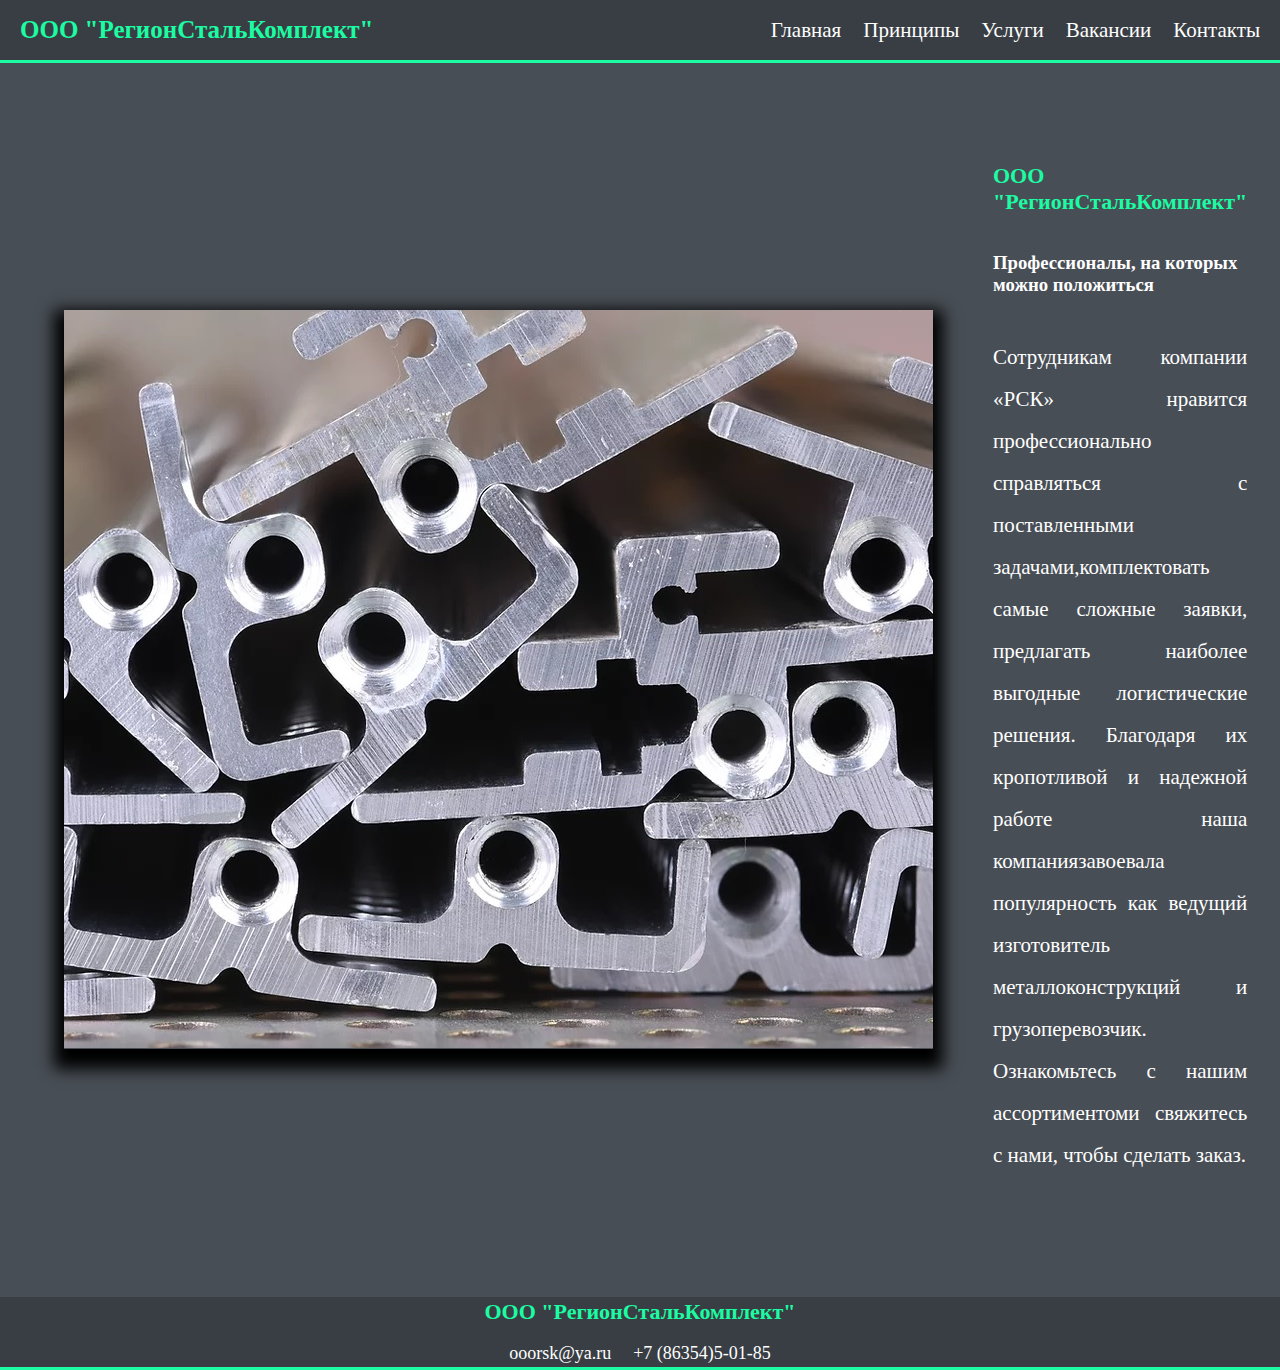
==== index.html @ 427a3941 "feat: general page" ====
<!DOCTYPE html>
<html lang="ru">

<head>
    <meta charset="UTF-8">
    <meta name="viewport" content="width=device-width, initial-scale=1.0">
    <title>ООО "РСК"</title>
    <link rel="stylesheet" href="src/css/generalStyle.css">
</head>

<body>
    <header>
        <h1>ООО "РегионСтальКомплект"</h1>
        <nav>
            <a href="index.html">Главная</a>
            <a href="pages/principles.html">Принципы</a>
            <a href="pages/services.html">Услуги</a>
            <a href="pages/vacancy.html">Вакансии</a>
            <a href="pages/contacts.html">Контакты</a>
        </nav>
    </header>
    <main>
        <section class="main_container">
            <img class="general__picture" src="src/assets/general/metal.jpg">
            <div class="div">
                <h2>ООО "РегионСтальКомплект"</h2>
                <h3 class="h3">Профессионалы, на которых можно положиться</h3>
                <p class="p">
                    Сотрудникам компании «РСК» нравится
                    профессионально справляться с поставленными
                    задачами,комплектовать самые сложные заявки,
                    предлагать наиболее выгодные логистические
                    решения. Благодаря их кропотливой и надежной
                    работе наша компаниязавоевала популярность
                    как ведущий изготовитель металлоконструкций
                    и грузоперевозчик. Ознакомьтесь с нашим
                    ассортиментоми свяжитесь с нами, чтобы
                    сделать заказ.
                </p>
            </div>
        </section>
    </main>
    <footer>
        <h2 class="header">ООО "РегионСтальКомплект"</h2>
        <nav>
            <a href="mailto:">ooorsk@ya.ru</a>
            <a href="tel:1234">+7 (86354)5-01-85</a>
        </nav>
    </footer>
</body>

</html>
---- src/css/generalStyle.css ----
header {
    display: flex;
    justify-content: space-between;
    background-color: #393e44;
    padding: 20px;
    height: 20px;
    border-bottom: 3px solid #1bfca3;
    align-items: center;
}

h1 {
    color: #1bfca3;
    font-size: 25px;
}

nav {
    display: flex;
    gap: 22px;
}

a {
    color: white;
    font-size: 21px;
    font-weight: 100;
    text-decoration-line: none;
}

a:hover {
    color: #1bfca3;
    font-size: 21px;
    text-decoration-line: underline;
}

body {
    margin: 0;
    overflow-y: hidden;
}

main {}

.h3 {
    color: white;
}

.p {
    color: white;
    font-weight: 10;
    font-size: 21px;
    text-align: justify;
    line-height: 2em;
}


.main_container {
    display: flex;
    justify-content: space-between;
    align-items: center;
    gap: 60px;
    background-color: #484e55;
    padding-top: 100px;
    padding-bottom: 100px;
    padding-left: 5%;
    padding-right: 5%;
}

.general__picture {
    width: 80vw;
    box-shadow: 0px 10px 15px 10px #000;
}

.header {
    color: #1bfca3;
    font-size: 22px;
}

.div {
    justify-content: space-between;
    display: flex;
    flex-direction: column;
    height: max-content;
    align-items: center;
}

.images {}

footer {
    display: flex;
    flex-direction: column;
    justify-content: center;
    background-color: #393e44;
    padding: 20px;
    height: 30px;
    border-bottom: 3px solid #1bfca3;
    align-items: center;
    font-size: 20px;
}

footer a {
    font-size: 18px;
}

footer a:hover {
    color: #1bfca3;
    font-size: 18px;
    text-decoration-line: underline;
}

h2 {
    color: #1bfca3;
    font-size: 22px;
    margin-top: 0;
}
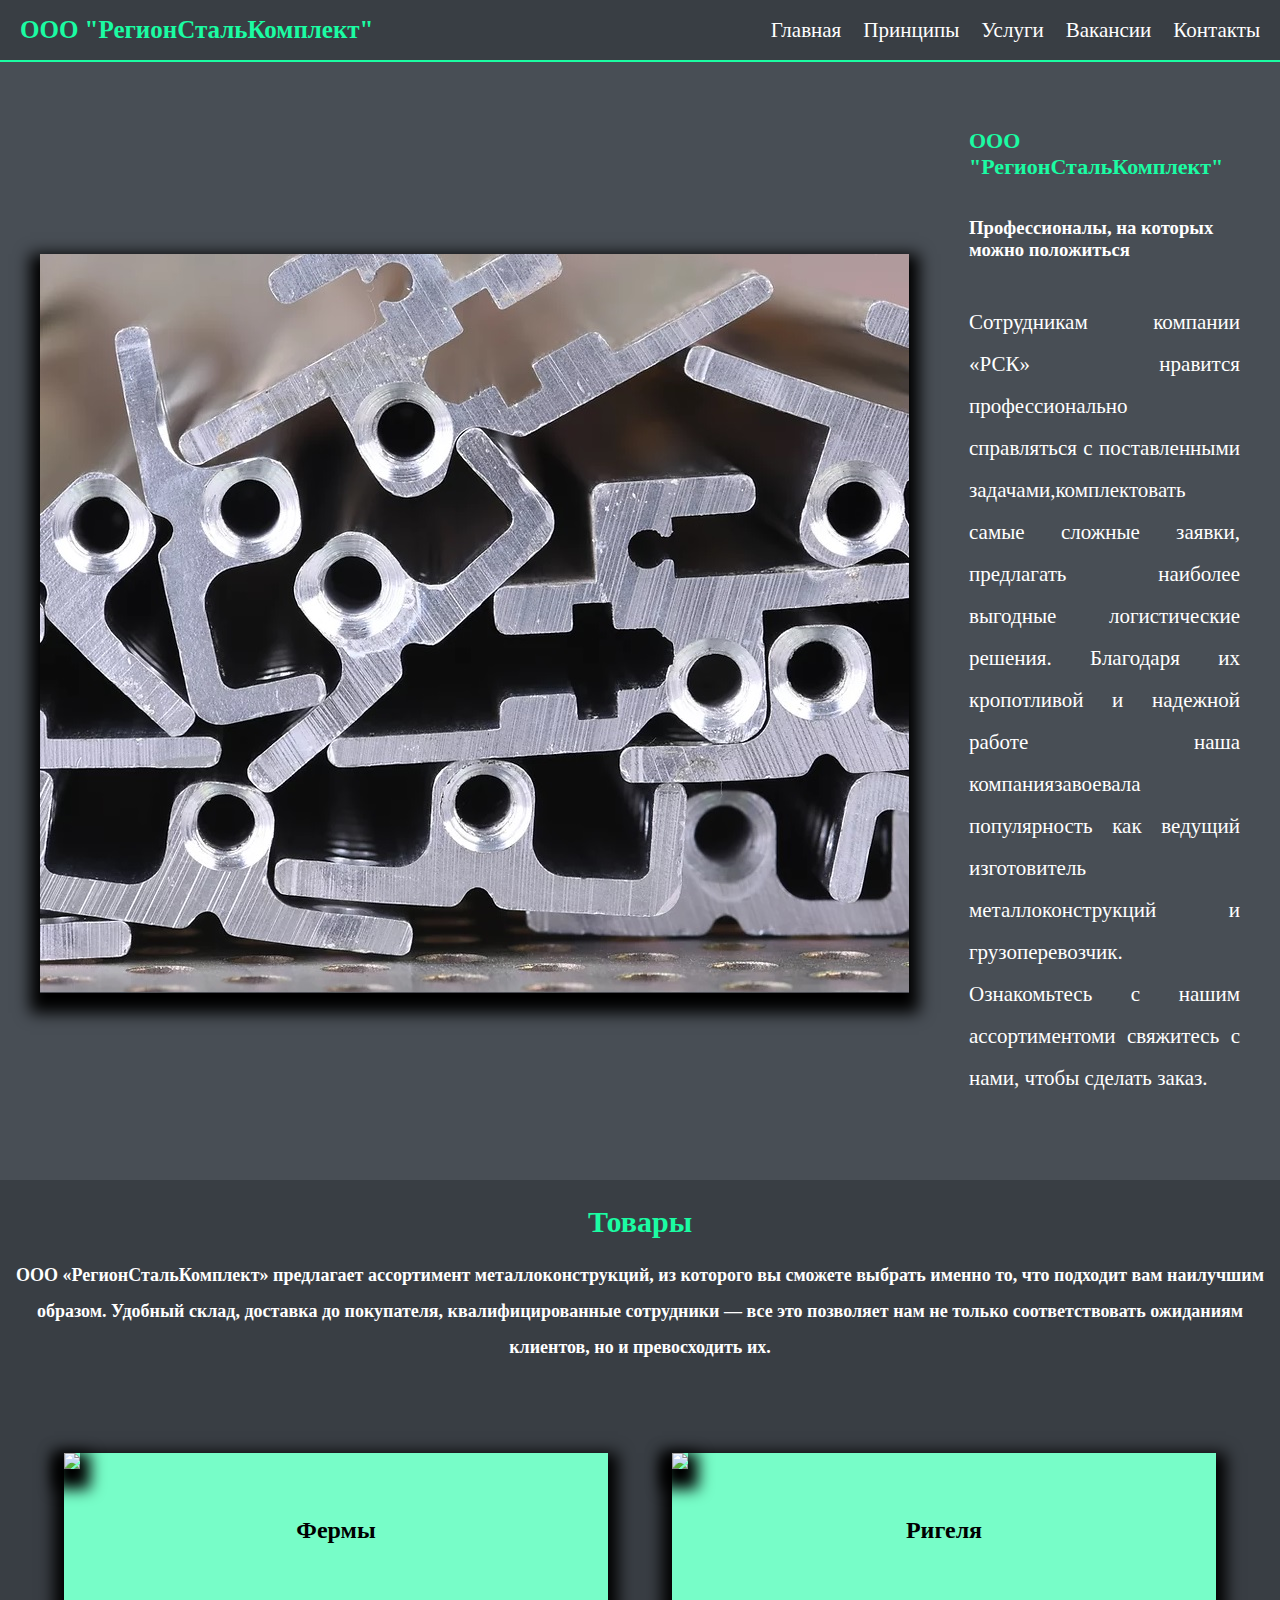
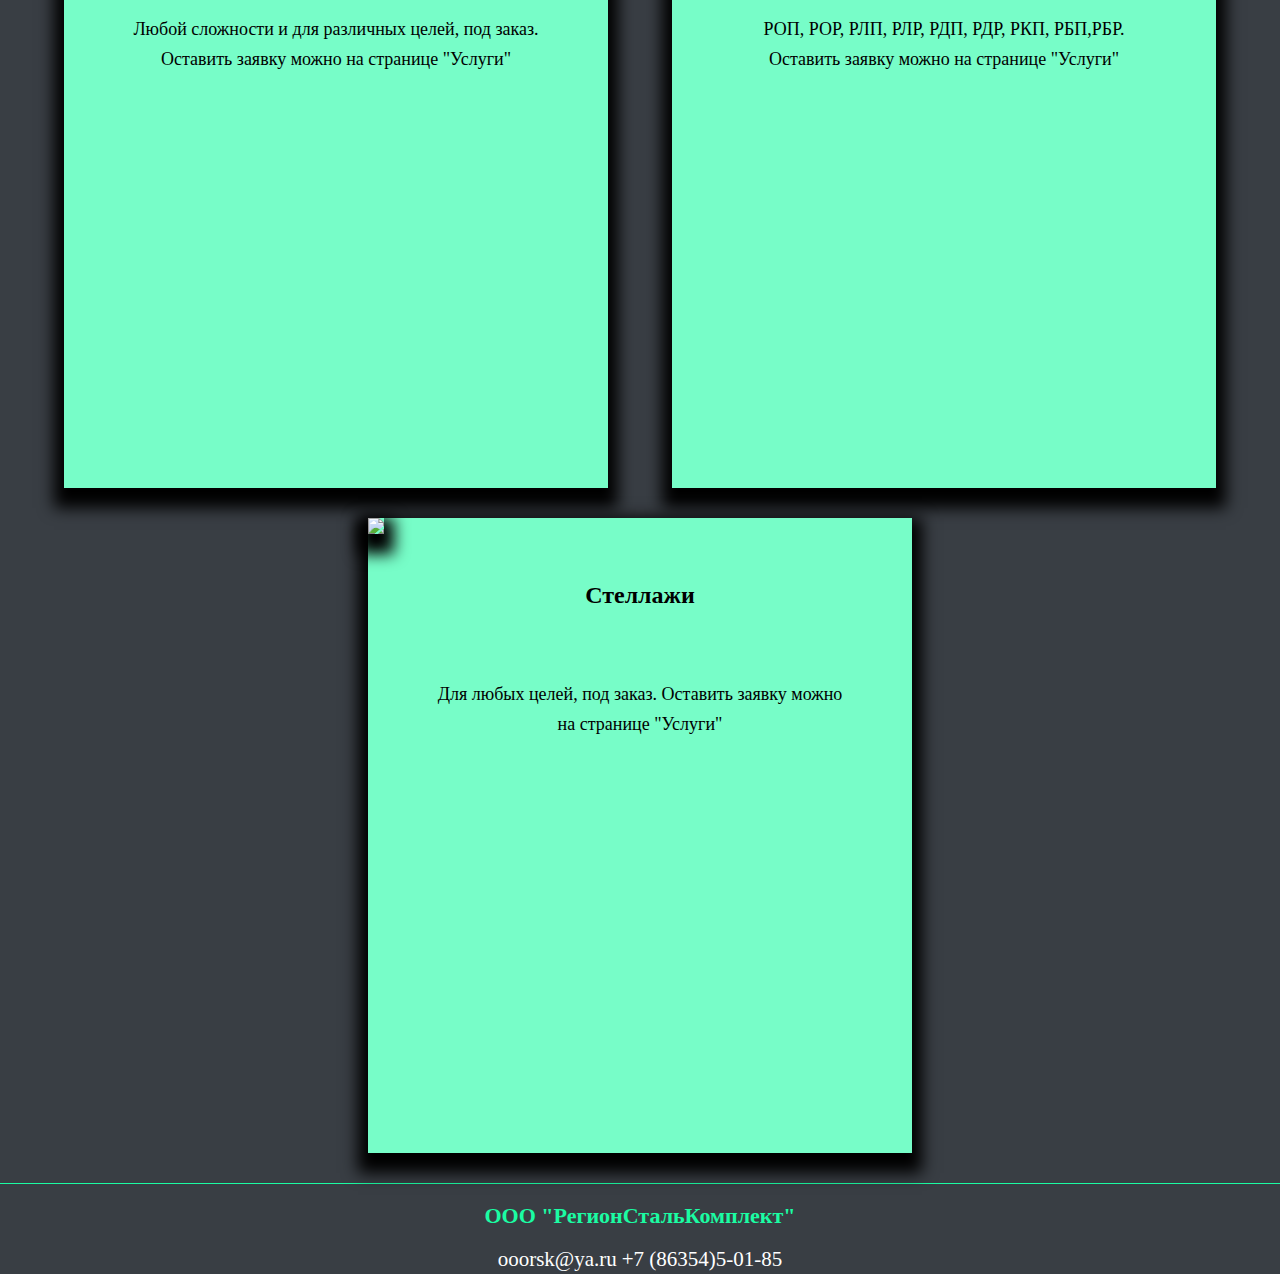
==== commit ae9a8d45: "fix: review changes" ====
--- a/index.html
+++ b/index.html
@@ -10,22 +10,25 @@
 
 <body>
     <header>
-        <h1>ООО "РегионСтальКомплект"</h1>
-        <nav>
-            <a href="index.html">Главная</a>
-            <a href="pages/principles.html">Принципы</a>
-            <a href="pages/services.html">Услуги</a>
-            <a href="pages/vacancy.html">Вакансии</a>
-            <a href="pages/contacts.html">Контакты</a>
+        <h1 class="header__title">ООО "РегионСтальКомплект"</h1>
+        <nav class="header__menu">
+            <a class="header__link" href="index.html">Главная</a>
+            <a class="header__link" href="pages/principles.html">Принципы</a>
+            <a class="header__link" href="pages/services.html">Услуги</a>
+            <a class="header__link" href="pages/vacancy.html">Вакансии</a>
+            <a class="header__link" href="pages/contacts.html">Контакты</a>
         </nav>
+        <button id="menu" class="menu__button">
+            <img src="src/assets/general/menu_btn.png">
+        </button>
     </header>
-    <main>
-        <section class="main_container">
+    <main class="main__container">
+        <section class="general__container">
             <img class="general__picture" src="src/assets/general/metal.jpg">
-            <div class="div">
-                <h2>ООО "РегионСтальКомплект"</h2>
-                <h3 class="h3">Профессионалы, на которых можно положиться</h3>
-                <p class="p">
+            <div class="general__text">
+                <h2 class="general__title">ООО "РегионСтальКомплект"</h2>
+                <h3 class="general__subtitle">Профессионалы, на которых можно положиться</h3>
+                <p class="main__text">
                     Сотрудникам компании «РСК» нравится
                     профессионально справляться с поставленными
                     задачами,комплектовать самые сложные заявки,
@@ -39,12 +42,45 @@
                 </p>
             </div>
         </section>
+        <section class="items_container">
+            <div class="items__products">
+                <h2 class="items__title">Товары</h2>
+                <p class="items__text">ООО «РегионСтальКомплект» предлагает ассортимент металлоконструкций, из которого
+                    вы
+                    сможете
+                    выбрать именно то, что
+                    подходит вам наилучшим образом. Удобный склад, доставка до покупателя, квалифицированные сотрудники
+                    — все это позволяет
+                    нам не только соответствовать ожиданиям клиентов, но и превосходить их.
+                </p>
+            </div>
+            <div class="items__subcontainer">
+                <div class="item">
+                    <img class="subitem__picture" src="src/assets/general/farms.png">
+                    <h2 class="subitem__title">Фермы</h2>
+                    <p class="subitem__text">Любой сложности и для различных целей, под заказ.
+                        Оставить заявку можно на странице "Услуги"</p>
+                </div>
+                <div class="item">
+                    <img class="subitem__picture" src="src/assets/general/Rigel.png">
+                    <h2 class="subitem__title">Ригеля</h2>
+                    <p class="subitem__text">РОП, РОР, РЛП, РЛР, РДП, РДР, РКП, РБП,РБР.
+                        Оставить заявку можно на странице "Услуги"</p>
+                </div>
+                <div class="item">
+                    <img class="subitem__picture" src="src/assets/general/Shelving.png">
+                    <h2 class="subitem__title">Стеллажи</h2>
+                    <p class="subitem__text">Для любых целей, под заказ.
+                        Оставить заявку можно на странице "Услуги"</p>
+                </div>
+            </div>
+        </section>
     </main>
     <footer>
-        <h2 class="header">ООО "РегионСтальКомплект"</h2>
+        <h2 class="footer__title">ООО "РегионСтальКомплект"</h2>
         <nav>
-            <a href="mailto:">ooorsk@ya.ru</a>
-            <a href="tel:1234">+7 (86354)5-01-85</a>
+            <a class="footer__contact" href="mailto:">ooorsk@ya.ru</a>
+            <a class="footer__contact" href="tel:1234">+7 (86354)5-01-85</a>
         </nav>
     </footer>
 </body>
--- a/src/css/generalStyle.css
+++ b/src/css/generalStyle.css
@@ -1,31 +1,37 @@
 header {
     display: flex;
+    position: fixed;
+    left: 0;
+    right: 0;
     justify-content: space-between;
     background-color: #393e44;
     padding: 20px;
     height: 20px;
-    border-bottom: 3px solid #1bfca3;
-    align-items: center;
-}
-
-h1 {
+    border-bottom: 2px solid #1bfca3;
+    align-items: center;
+}
+
+.menu__button {
+    display: none;
+}
+
+.header__title {
     color: #1bfca3;
     font-size: 25px;
 }
 
-nav {
+.header__menu {
     display: flex;
     gap: 22px;
 }
 
-a {
-    color: white;
-    font-size: 21px;
-    font-weight: 100;
+.header__link {
+    color: white;
+    font-size: 21px;
     text-decoration-line: none;
 }
 
-a:hover {
+.header__link:hover {
     color: #1bfca3;
     font-size: 21px;
     text-decoration-line: underline;
@@ -33,16 +39,25 @@
 
 body {
     margin: 0;
-    overflow-y: hidden;
-}
-
-main {}
-
-.h3 {
-    color: white;
-}
-
-.p {
+}
+
+html {
+    scrollbar-width: none;
+}
+
+.main__container {
+    display: flex;
+    flex-direction: column;
+    gap: 60px;
+    background-color: #484e55;
+    padding-top: 10%;
+}
+
+.general__subtitle {
+    color: white;
+}
+
+.main__text {
     color: white;
     font-weight: 10;
     font-size: 21px;
@@ -51,37 +66,105 @@
 }
 
 
-.main_container {
+.general__container {
     display: flex;
     justify-content: space-between;
     align-items: center;
     gap: 60px;
     background-color: #484e55;
-    padding-top: 100px;
-    padding-bottom: 100px;
-    padding-left: 5%;
-    padding-right: 5%;
+    padding-left: 40px;
+    padding-right: 40px;
+}
+
+.items_container {
+    display: flex;
+    flex-direction: column;
+    justify-content: center;
+    justify-content: space-between;
+    gap: 70px;
+    background-color: #393e44;
+}
+
+.items__subcontainer {
+    display: flex;
+    justify-content: space-evenly;
+    flex-wrap: wrap;
+}
+
+.general__text {
+    justify-content: space-between;
+    display: flex;
+    flex-direction: column;
+    height: max-content;
+    align-items: center;
+}
+
+.items__title {
+    color: #1bfca3;
+    font-size: 30px;
+    font-weight: 900;
+    font-size: 30px;
+    margin-bottom: 0;
+}
+
+.items__text {
+    text-align: center;
+    color: white;
+    padding: 0 1%;
+    line-height: 2em;
+    font-weight: 700;
+    font-size: 18px;
+}
+
+.subitem__title {
+    color: black;
+    font-weight: 900;
+    font-size: 24px;
+    text-align: center;
+    padding-top: 25px;
+}
+
+.subitem__text {
+    padding-top: 50px;
+    color: black;
+    text-align: center;
+    font-size: 18px;
+    line-height: 30px;
+    padding-left: 60px;
+    padding-right: 60px;
+}
+
+.item {
+    height: 635px;
+    width: 544px;
+    margin-bottom: 30px;
+    padding-bottom: 0px;
+    background-color: #77fdc8;
+    box-shadow: 0px 10px 15px 10px #000;
+}
+
+.subitem__picture {
+    box-shadow: 0px 10px 15px 10px #000;
+    width: 100%;
 }
 
 .general__picture {
-    width: 80vw;
     box-shadow: 0px 10px 15px 10px #000;
 }
 
-.header {
+.footer__title {
     color: #1bfca3;
     font-size: 22px;
 }
 
-.div {
-    justify-content: space-between;
-    display: flex;
-    flex-direction: column;
+.items__products {
+    justify-content: space-between;
+    display: flex;
+    flex-direction: column;
+    gap: 0px;
     height: max-content;
     align-items: center;
 }
-
-.images {}
 
 footer {
     display: flex;
@@ -89,24 +172,63 @@
     justify-content: center;
     background-color: #393e44;
     padding: 20px;
-    height: 30px;
-    border-bottom: 3px solid #1bfca3;
+    height: 50px;
     align-items: center;
     font-size: 20px;
-}
-
-footer a {
-    font-size: 18px;
-}
-
-footer a:hover {
-    color: #1bfca3;
-    font-size: 18px;
+    border-top: 1px solid #1bfca3;
+}
+
+.footer__contact {
+    font-size: 21px;
+    color: white;
+    text-decoration-line: none;
+}
+
+.footer__contact:hover {
+    color: #1bfca3;
     text-decoration-line: underline;
 }
 
-h2 {
+.general__title {
     color: #1bfca3;
     font-size: 22px;
     margin-top: 0;
+}
+
+@media screen and (max-device-width : 600px) {
+    .menu__button {
+        display: block;
+        border: none;
+        background-color: rgba(0, 0, 0, 0.01);
+        margin-right: 2%;
+    }
+
+    header {
+        padding-left: 5px;
+        border-bottom: 3px solid #1bfca3;
+    }
+
+    .header__title {
+        font-size: 20px;
+    }
+
+    .general__picture {
+        display: none;
+    }
+
+    .header__menu {
+        display: none;
+    }
+
+    footer {
+        display: flex;
+        flex-direction: column;
+        justify-content: center;
+        background-color: #393e44;
+        padding-top: 0px;
+        height: 70px;
+        align-items: center;
+        font-size: 20px;
+        border-top: 1px solid #1bfca3;
+    }
 }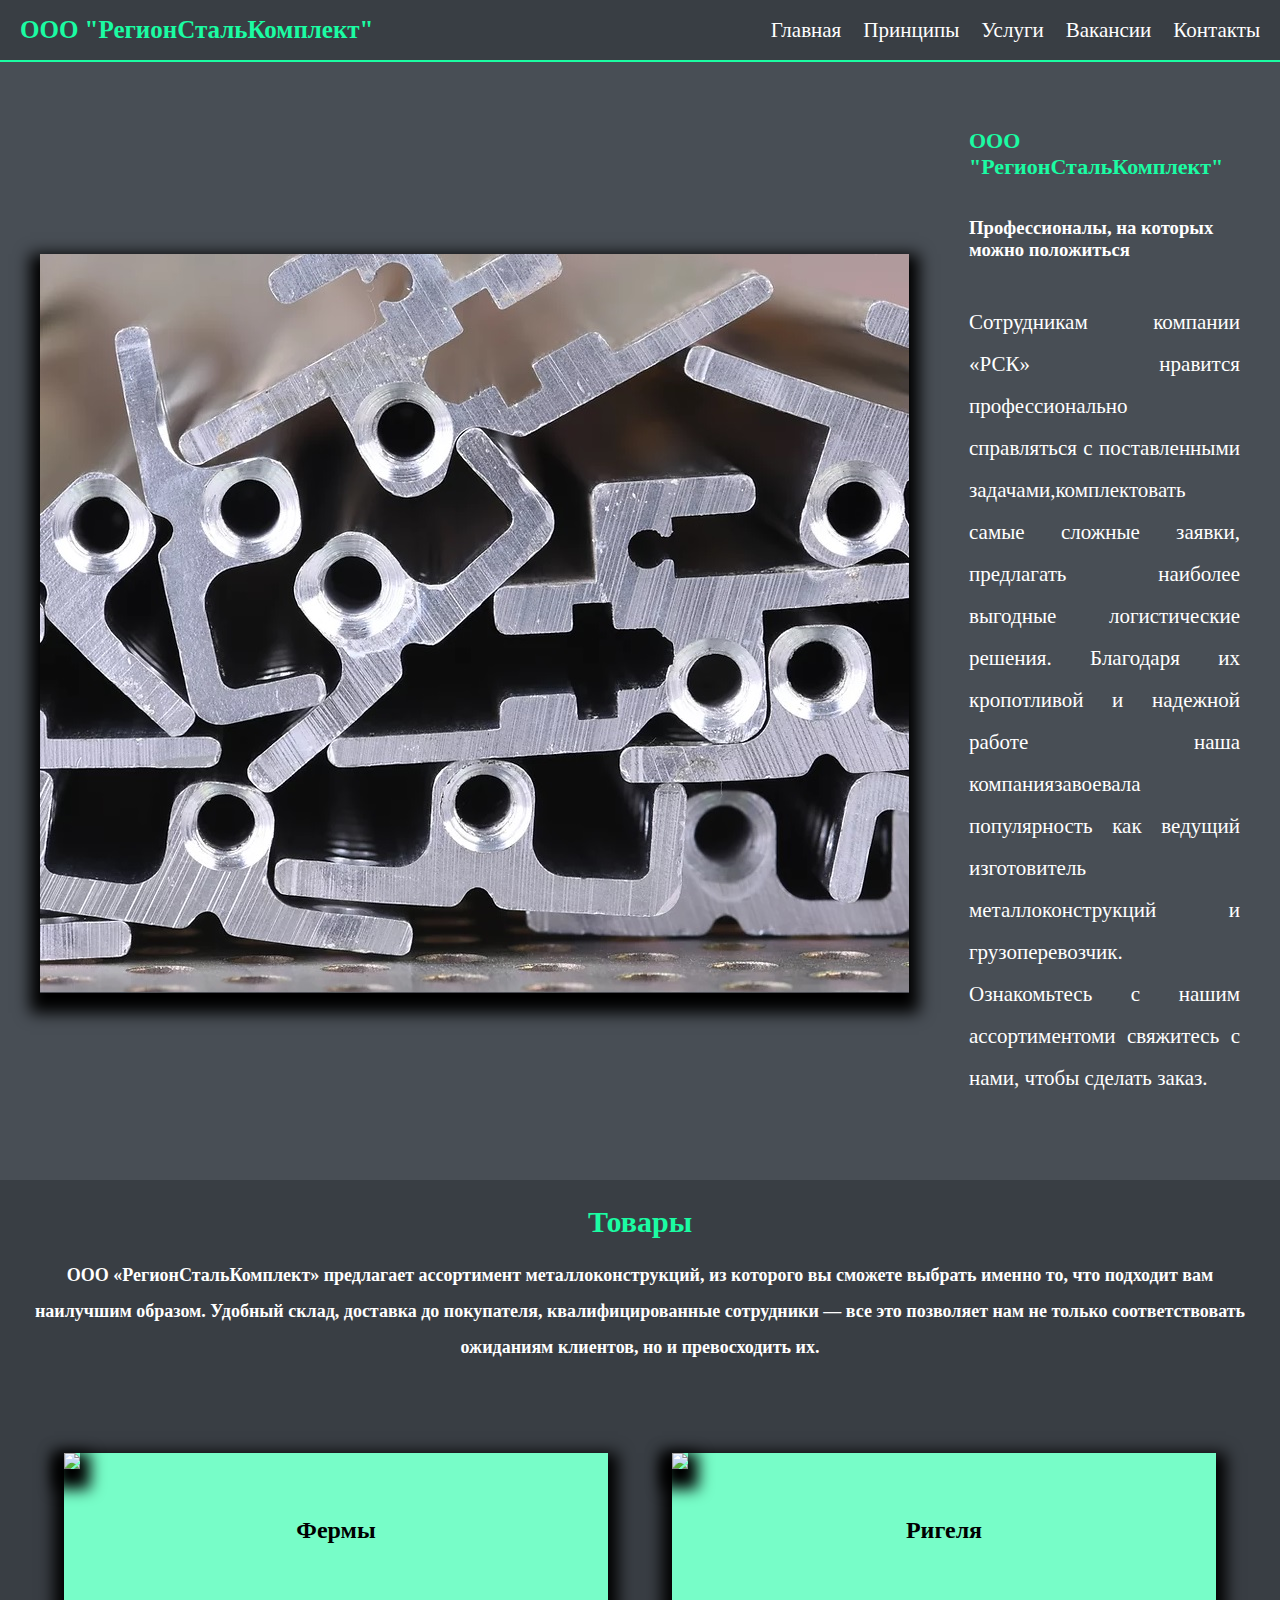
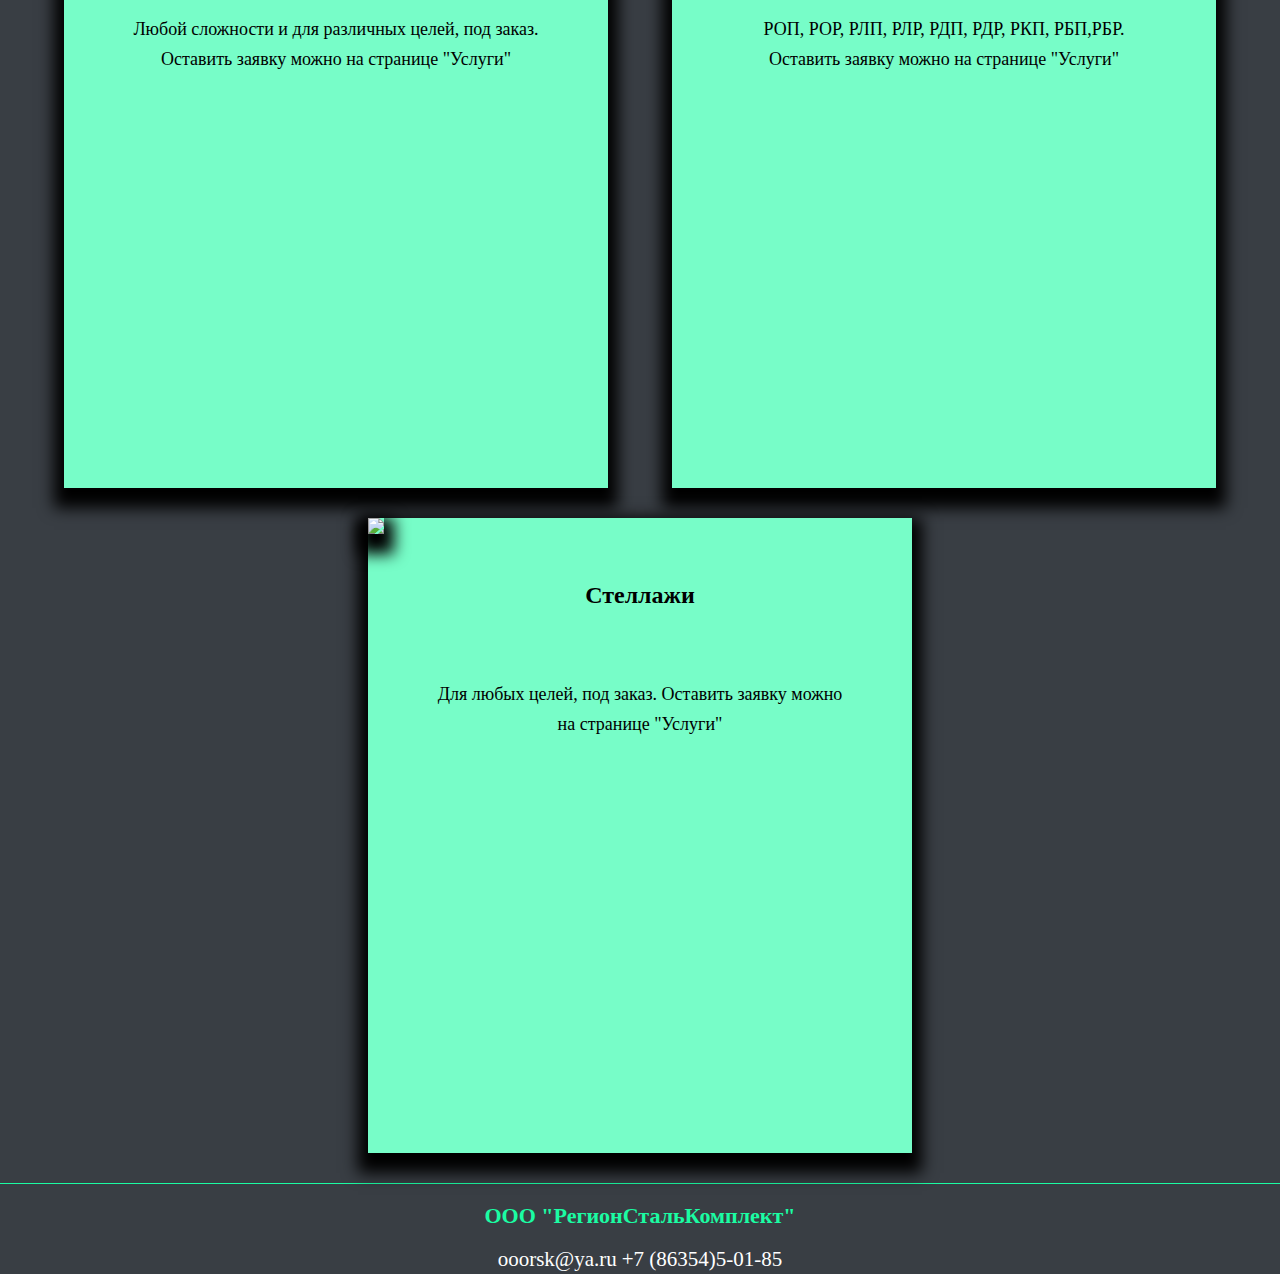
==== commit e350d2f4: "fix: review changes" ====
--- a/index.html
+++ b/index.html
@@ -42,7 +42,7 @@
                 </p>
             </div>
         </section>
-        <section class="items_container">
+        <section class="items__container">
             <div class="items__products">
                 <h2 class="items__title">Товары</h2>
                 <p class="items__text">ООО «РегионСтальКомплект» предлагает ассортимент металлоконструкций, из которого
--- a/src/css/generalStyle.css
+++ b/src/css/generalStyle.css
@@ -76,7 +76,7 @@
     padding-right: 40px;
 }
 
-.items_container {
+.items__container {
     display: flex;
     flex-direction: column;
     justify-content: center;
@@ -110,7 +110,7 @@
 .items__text {
     text-align: center;
     color: white;
-    padding: 0 1%;
+    padding: 0 1em;
     line-height: 2em;
     font-weight: 700;
     font-size: 18px;
@@ -200,7 +200,7 @@
         display: block;
         border: none;
         background-color: rgba(0, 0, 0, 0.01);
-        margin-right: 2%;
+        margin-right: 2em;
     }
 
     header {
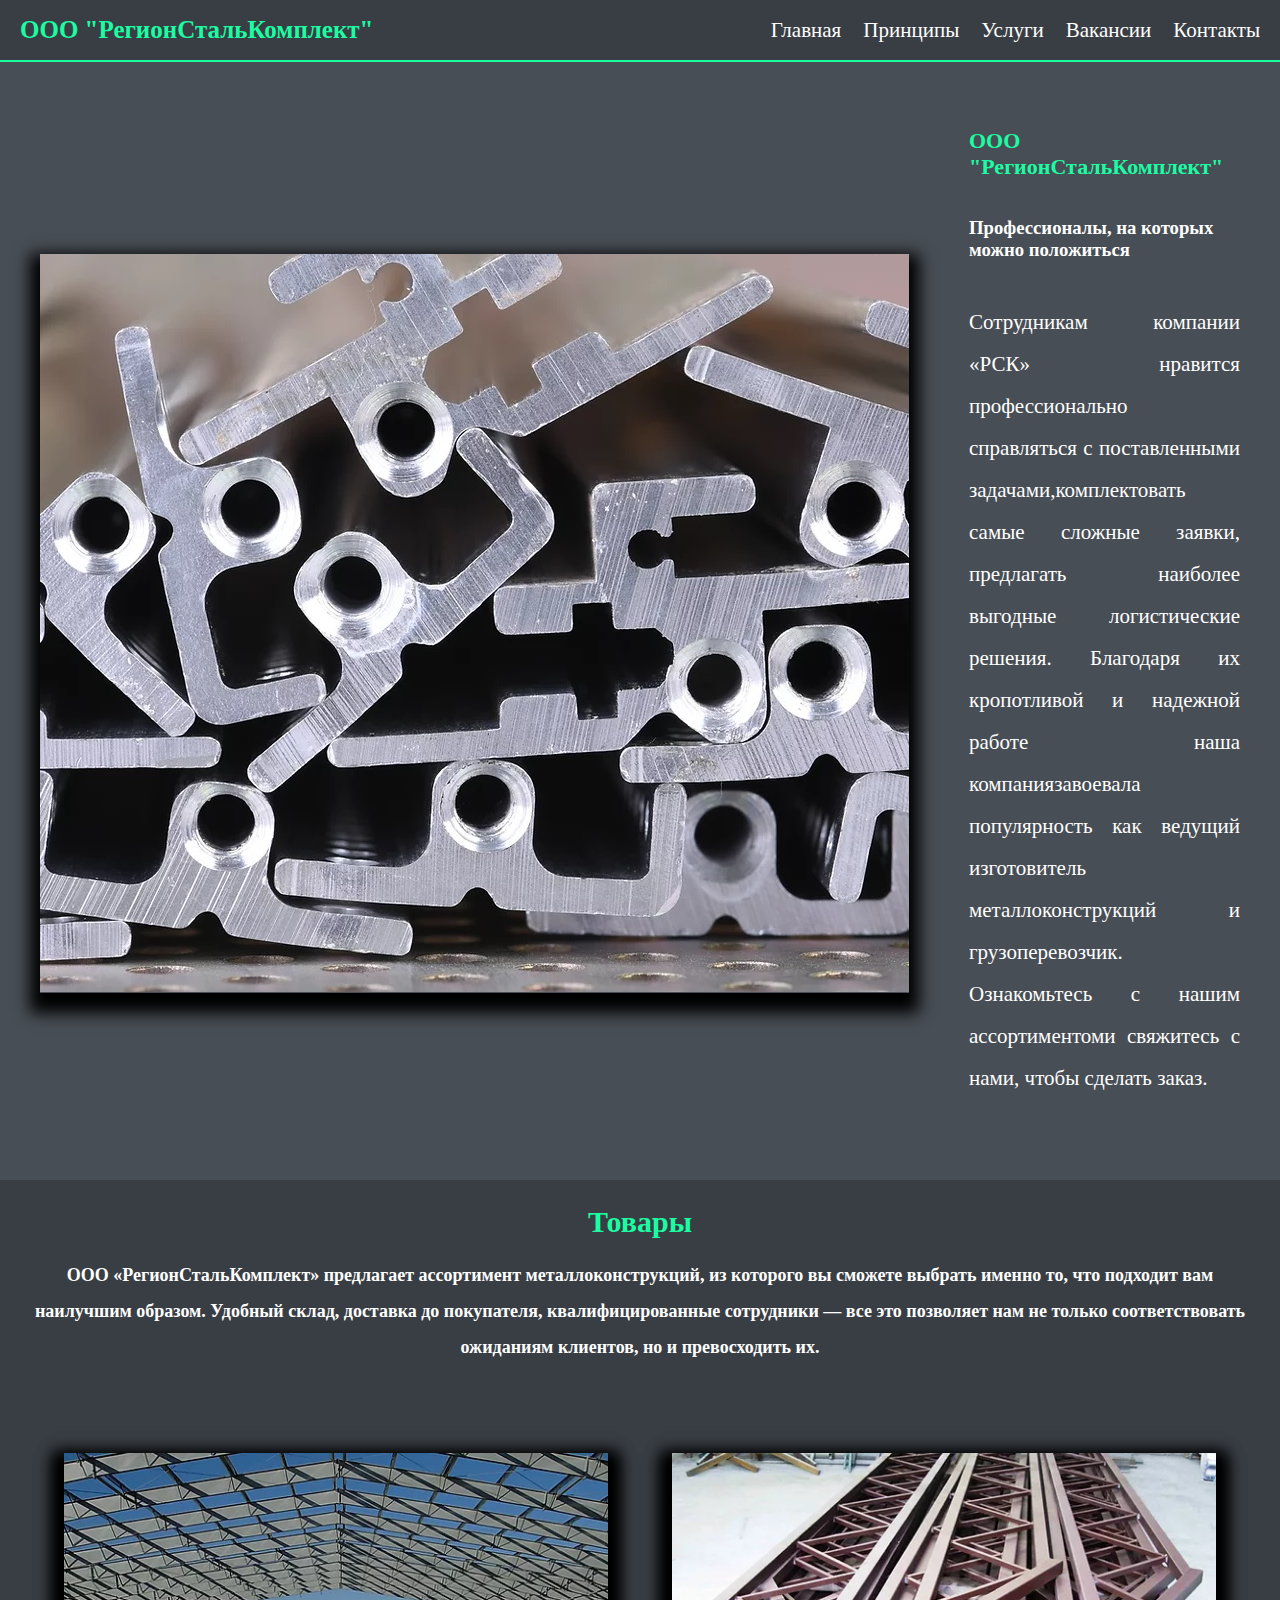
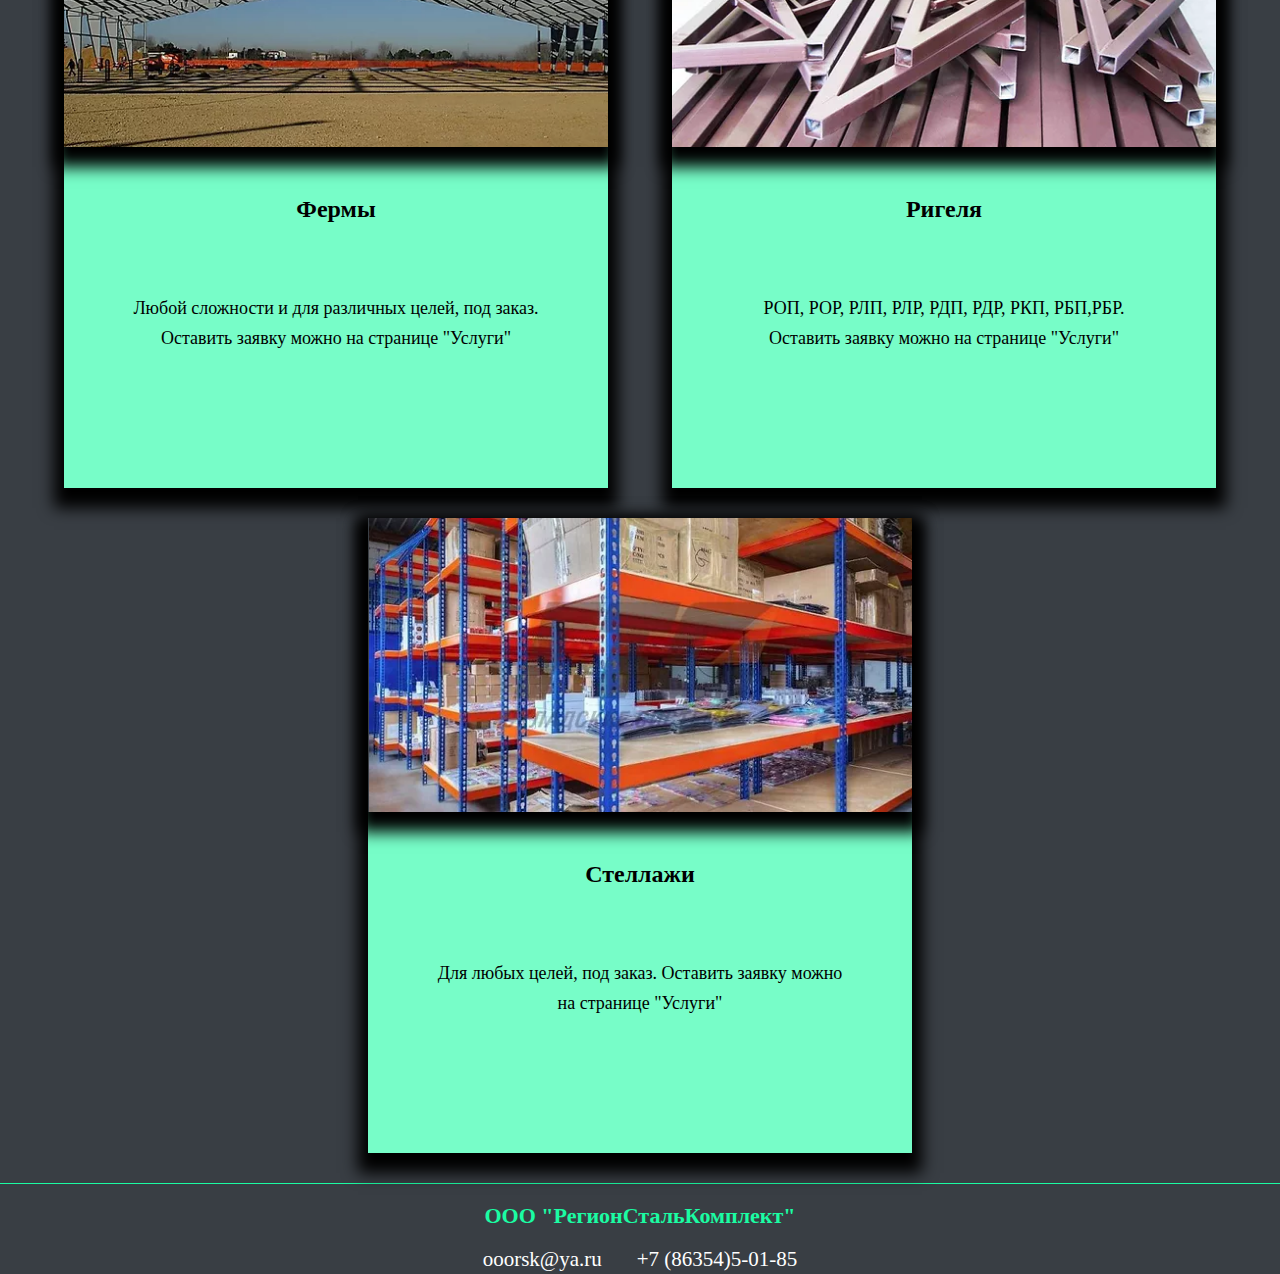
==== commit 8b095176: "Merge 9189f779452cd204ebb601de3a598564f0c2a6df into 1d1840680f2c23aa5478cd9daab22dd47c3c8ece" ====
--- a/index.html
+++ b/index.html
@@ -6,12 +6,15 @@
     <meta name="viewport" content="width=device-width, initial-scale=1.0">
     <title>ООО "РСК"</title>
     <link rel="stylesheet" href="src/css/generalStyle.css">
+    <link rel="stylesheet" href="src/css/main.css">
+    <script src="./src/js/main.js"></script>
 </head>
 
 <body>
+    </div>
     <header>
         <h1 class="header__title">ООО "РегионСтальКомплект"</h1>
-        <nav class="header__menu">
+        <nav class="header__menu lightSpeedInLeft">
             <a class="header__link" href="index.html">Главная</a>
             <a class="header__link" href="pages/principles.html">Принципы</a>
             <a class="header__link" href="pages/services.html">Услуги</a>
@@ -21,6 +24,15 @@
         <button id="menu" class="menu__button">
             <img src="src/assets/general/menu_btn.png">
         </button>
+
+        <div id="header__mobile" class="menu__mobile">
+            <a class="header__link opacity-none" href="index.html">Главная</a>
+            <a class="header__link opacity-none" href="pages/principles.html">Принципы</a>
+            <a class="header__link opacity-none" href="pages/services.html">Услуги</a>
+            <a class="header__link opacity-none" href="pages/vacancy.html">Вакансии</a>
+            <a class="header__link opacity-none" href="pages/contacts.html">Контакты</a>
+        </div>
+
     </header>
     <main class="main__container">
         <section class="general__container">
--- a/src/css/generalStyle.css
+++ b/src/css/generalStyle.css
@@ -11,10 +11,6 @@
     align-items: center;
 }
 
-.menu__button {
-    display: none;
-}
-
 .header__title {
     color: #1bfca3;
     font-size: 25px;
@@ -110,7 +106,7 @@
 .items__text {
     text-align: center;
     color: white;
-    padding: 0 1em;
+    padding: 0 18px;
     line-height: 2em;
     font-weight: 700;
     font-size: 18px;
@@ -196,12 +192,6 @@
 }
 
 @media screen and (max-device-width : 600px) {
-    .menu__button {
-        display: block;
-        border: none;
-        background-color: rgba(0, 0, 0, 0.01);
-        margin-right: 2em;
-    }
 
     header {
         padding-left: 5px;
--- a/src/css/main.css
+++ b/src/css/main.css
@@ -0,0 +1,214 @@
+header {
+    display: flex;
+    position: fixed;
+    left: 0;
+    right: 0;
+    justify-content: space-between;
+    background-color: #393e44;
+    padding: 20px;
+    height: 20px;
+    border-bottom: 2px solid #1bfca3;
+    align-items: center;
+}
+
+body {
+    margin: 0;
+    background-color: #484e55;
+}
+
+html {
+    scrollbar-width: none;
+}
+
+.menu__button {
+    display: none;
+}
+
+.menu__mobile {
+    display: none;
+}
+
+@keyframes animateLight {
+    from {
+        transform: translate3d(-100%, 0, 0) skewX(30deg);
+        opacity: 0;
+    }
+
+    60% {
+        transform: skewX(-20deg);
+        opacity: 1;
+    }
+
+    80% {
+        transform: skewX(5deg);
+    }
+
+    to {
+        transform: translate3d(0, 0, 0);
+    }
+}
+
+@keyframes fade {
+    from {
+        opacity: 0;
+    }
+
+    to {
+        opacity: 1;
+    }
+
+}
+
+.lightSpeedInLeft {
+    animation-name: animateLight;
+    animation-delay: 1s;
+    animation-duration: 1s;
+}
+
+.header__title {
+    color: #1bfca3;
+    font-size: 25px;
+}
+
+.header__menu {
+    display: flex;
+    gap: 22px;
+}
+
+.header__link {
+    color: white;
+    font-size: 21px;
+    text-decoration-line: none;
+}
+
+.opacity-none {
+    opacity: 0;
+}
+
+.header__link:hover {
+    color: #1bfca3;
+    font-size: 21px;
+    text-decoration-line: underline;
+}
+
+.header__inlink {
+    color: #1bfca3;
+    font-size: 21px;
+    text-decoration-line: underline;
+}
+
+footer {
+    display: flex;
+    flex-direction: column;
+    justify-content: center;
+    background-color: #393e44;
+    padding: 20px;
+    height: 50px;
+    align-items: center;
+    font-size: 20px;
+    border-top: 1px solid #1bfca3;
+}
+
+.footer__title {
+    color: #1bfca3;
+    font-size: 22px;
+}
+
+.footer__contact {
+    font-size: 21px;
+    color: white;
+    text-decoration-line: none;
+    margin-left: 15px;
+    margin-right: 15px;
+}
+
+.footer__contact:hover {
+    color: #1bfca3;
+    text-decoration-line: underline;
+}
+
+@media screen and (max-device-width : 600px) {
+    .menu__button {
+        display: block;
+        border: none;
+        background-color: rgba(0, 0, 0, 0.01);
+        margin-right: 0;
+    }
+
+    .menu__mobile {
+        display: none;
+        position: fixed;
+        top: 0;
+        left: 0;
+        width: 100%;
+        height: 100%;
+        background-color: rgba(0, 0, 0, 0.95);
+        justify-content: center;
+        align-items: center;
+        flex-direction: column;
+        gap: 40px;
+    }
+
+    @keyframes animateLight {
+        from {
+            transform: translate3d(-100%, 0, 0) skewX(30deg);
+            opacity: 0;
+        }
+
+        60% {
+            transform: skewX(-20deg);
+            opacity: 1;
+        }
+
+        80% {
+            transform: skewX(5deg);
+        }
+
+        to {
+            transform: translate3d(0, 0, 0);
+        }
+    }
+
+    @keyframes fade {
+        from {
+            opacity: 0;
+        }
+
+        to {
+            opacity: 1;
+        }
+
+    }
+
+    .lightSpeedInLeft {
+        animation-name: animateLight;
+        animation-duration: 1s;
+    }
+
+
+
+    header {
+        padding-left: 5px;
+        border-bottom: 3px solid #1bfca3;
+    }
+
+    .header__title {
+        font-size: 20px;
+    }
+
+    .header__menu {
+        display: none;
+    }
+
+    footer {
+        display: flex;
+        flex-direction: column;
+        justify-content: center;
+        background-color: #393e44;
+        padding-top: 0px;
+        height: 70px;
+        align-items: center;
+        font-size: 20px;
+        border-top: 1px solid #1bfca3;
+    }
+}